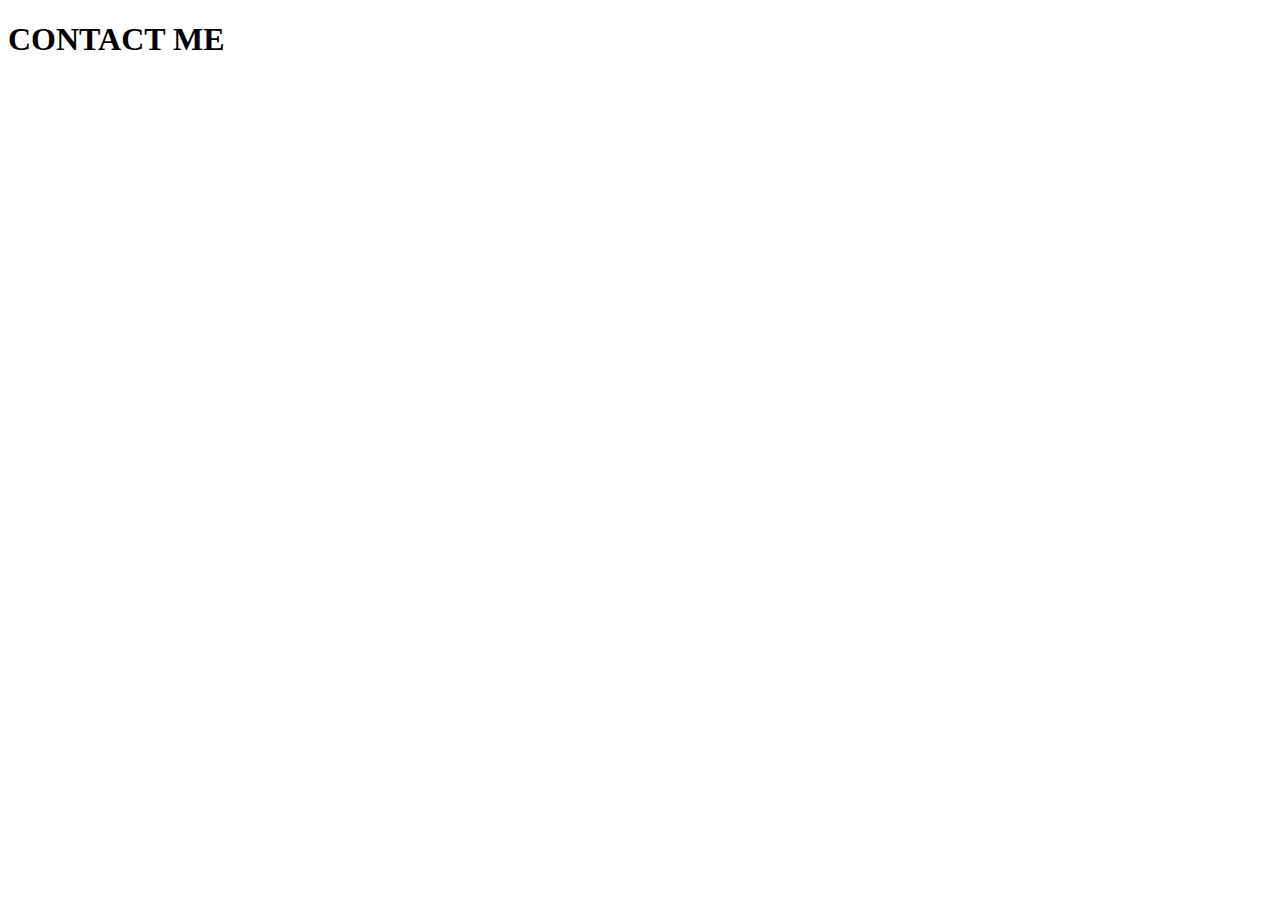
==== contact.html @ 5b3686cb "[UPDATE & NEW UPLOAD] new file created for contact form. modified index for button linked to contact" ====
<!DOCTYPE html>
<html lang="en">
<head>
    <meta charset="UTF-8">
    <meta name="viewport" content="width=device-width, initial-scale=1.0">
    <title>Contact</title>
</head>
<body>

    <header>
        <h1>CONTACT ME</h1>
    </header>
    
</body>
</html>
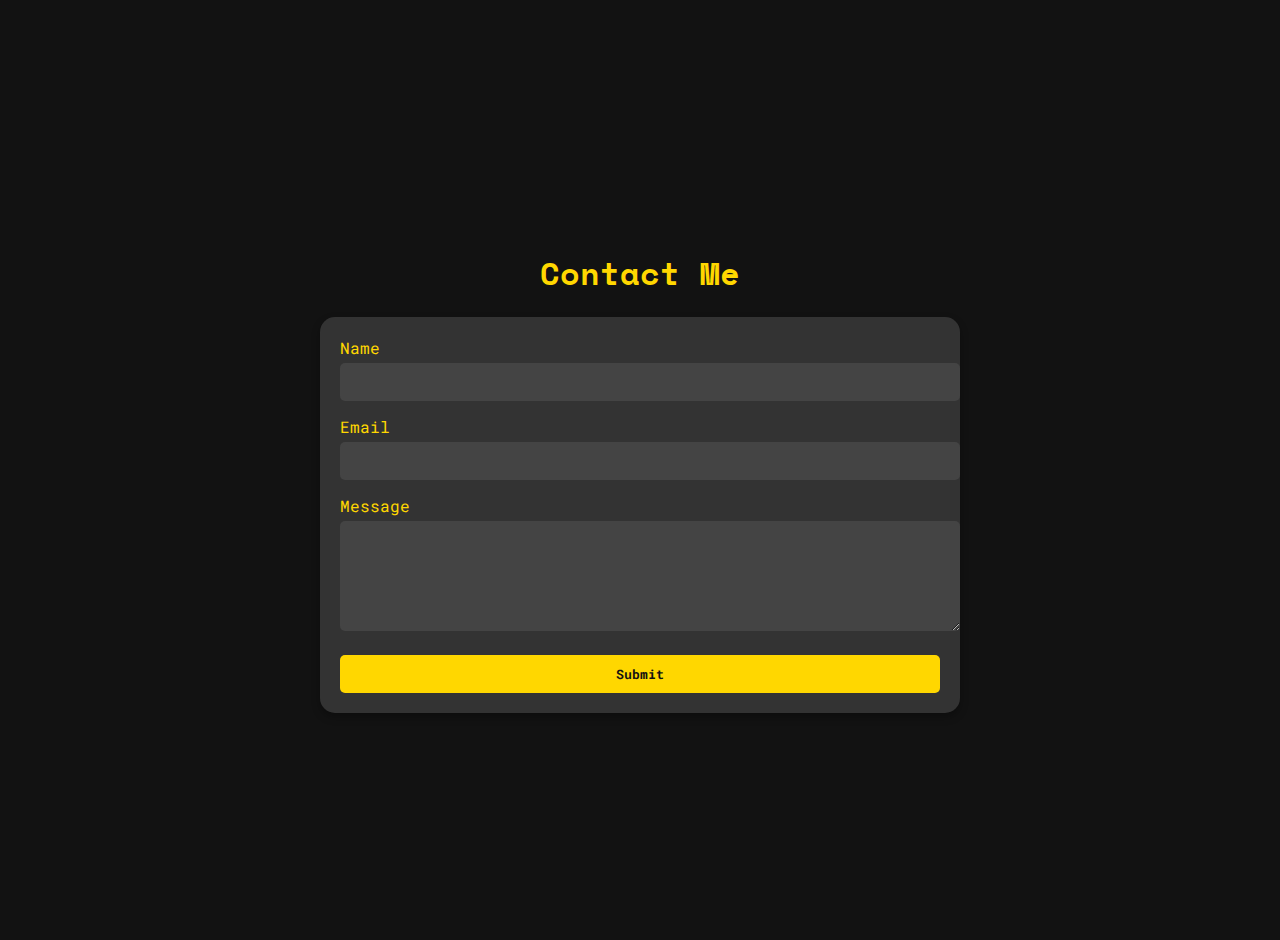
==== commit 1b6010f1: "[Update] Contact Form" ====
--- a/contact.html
+++ b/contact.html
@@ -1,15 +1,92 @@
 <!DOCTYPE html>
 <html lang="en">
 <head>
-    <meta charset="UTF-8">
-    <meta name="viewport" content="width=device-width, initial-scale=1.0">
-    <title>Contact</title>
+  <meta charset="UTF-8">
+  <meta name="viewport" content="width=device-width, initial-scale=1.0">
+  <title>Contact Me</title>
+  <link href="https://fonts.googleapis.com/css2?family=Roboto+Mono:wght@400;700&family=Space+Mono:wght@400;700&display=swap" rel="stylesheet">
+  <style>
+    body {
+      margin: 0;
+      padding: 20px;
+      font-family: 'Roboto Mono', monospace;
+      background-color: #121212;
+      color: #fff;
+      display: flex;
+      justify-content: center;
+      align-items: center;
+      min-height: 100vh;
+      flex-direction: column;
+      text-align: center;
+    }
+
+    h1 {
+      font-family: 'Space Mono', monospace;
+      margin-bottom: 20px;
+      color: #FFD700;
+    }
+
+    .form-container {
+      width: 100%;
+      max-width: 600px;
+      background-color: #333;
+      padding: 20px;
+      border-radius: 15px;
+      box-shadow: 0px 4px 8px rgba(0, 0, 0, 0.3);
+    }
+
+    .form-group {
+      margin-bottom: 15px;
+      text-align: left;
+    }
+
+    label {
+      font-size: 1em;
+      color: #FFD700;
+    }
+
+    input, textarea {
+      width: 100%;
+      padding: 10px;
+      margin-top: 5px;
+      border: none;
+      border-radius: 5px;
+      background-color: #444;
+      color: #fff;
+      font-family: 'Roboto Mono', monospace;
+    }
+
+    input[type="submit"] {
+      background-color: #FFD700;
+      color: #121212;
+      font-weight: bold;
+      cursor: pointer;
+      transition: background-color 0.3s;
+    }
+
+    input[type="submit"]:hover {
+      background-color: #ffbf00;
+    }
+  </style>
 </head>
 <body>
-
-    <header>
-        <h1>CONTACT ME</h1>
-    </header>
-    
+  <h1>Contact Me</h1>
+  <div class="form-container">
+    <form action="submit_contact.php" method="post">
+      <div class="form-group">
+        <label for="name">Name</label>
+        <input type="text" id="name" name="name" required>
+      </div>
+      <div class="form-group">
+        <label for="email">Email</label>
+        <input type="email" id="email" name="email" required>
+      </div>
+      <div class="form-group">
+        <label for="message">Message</label>
+        <textarea id="message" name="message" rows="5" required></textarea>
+      </div>
+      <input type="submit" value="Submit">
+    </form>
+  </div>
 </body>
-</html>+</html>
